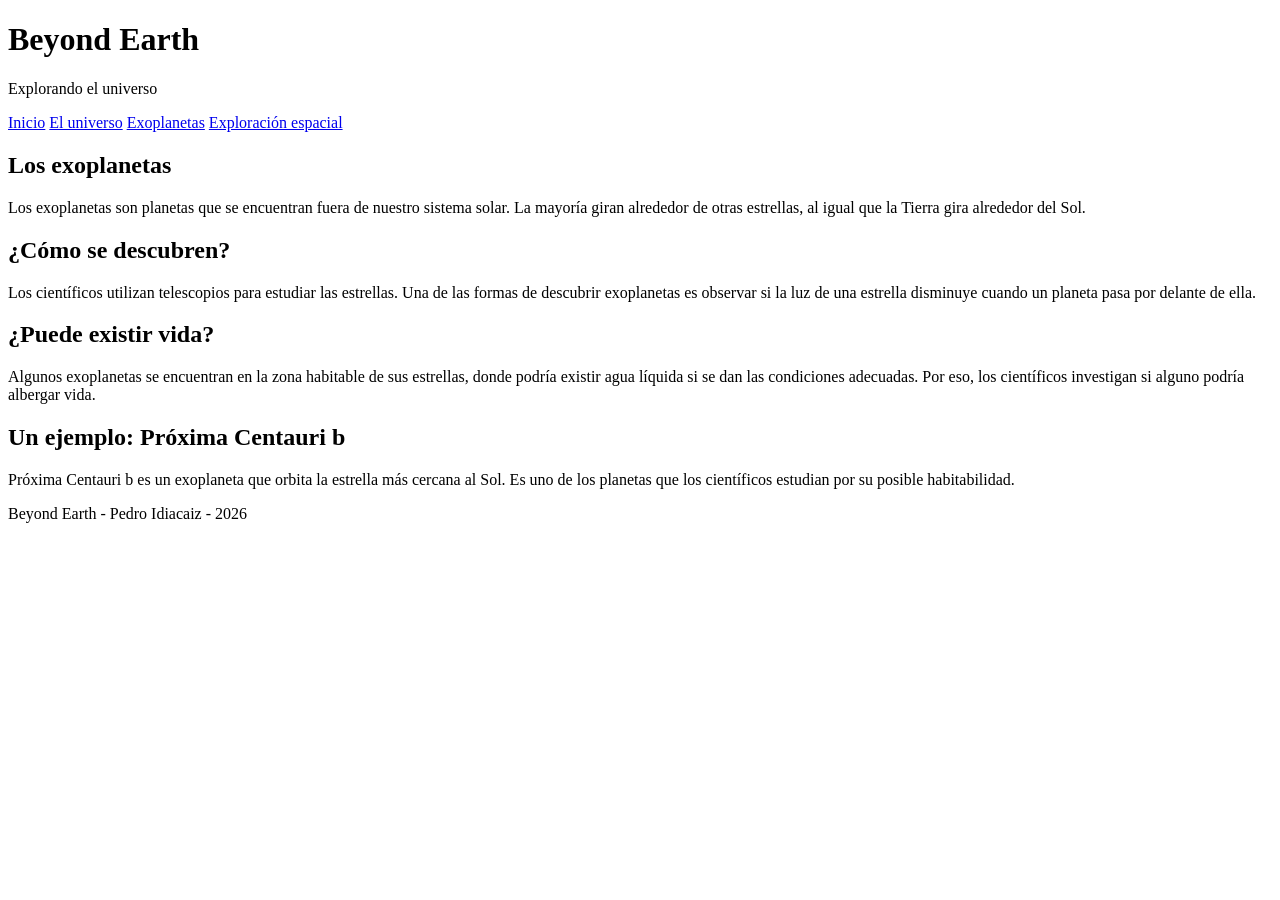
==== exoplanetas.html @ 9424ab06 "cree la pagina de exoplanetas" ====
<!DOCTYPE html>
<html lang="es">

<head>
    <meta charset="UTF-8">
    <title>Beyond Earth - Exoplanetas</title>
    <link rel="stylesheet" href="estilos.css">
</head>

<body>

    <header>
        <h1>Beyond Earth</h1>
        <p>Explorando el universo</p>
    </header>

    <nav>
        <a href="index.html">Inicio</a>
        <a href="universo.html">El universo</a>
        <a href="exoplanetas.html">Exoplanetas</a>
        <a href="exploracion.html">Exploración espacial</a>
    </nav>

    <main>
        <h2>Los exoplanetas</h2>

        <p>Los exoplanetas son planetas que se encuentran fuera de nuestro sistema solar. La mayoría giran alrededor de otras estrellas, al igual que la Tierra gira alrededor del Sol.</p>

        <section>
            <h2>¿Cómo se descubren?</h2>
            <p>Los científicos utilizan telescopios para estudiar las estrellas. Una de las formas de descubrir exoplanetas es observar si la luz de una estrella disminuye cuando un planeta pasa por delante de ella.</p>
        </section>

        <section>
            <h2>¿Puede existir vida?</h2>
            <p>Algunos exoplanetas se encuentran en la zona habitable de sus estrellas, donde podría existir agua líquida si se dan las condiciones adecuadas. Por eso, los científicos investigan si alguno podría albergar vida.</p>
        </section>

        <section>
            <h2>Un ejemplo: Próxima Centauri b</h2>
            <p>Próxima Centauri b es un exoplaneta que orbita la estrella más cercana al Sol. Es uno de los planetas que los científicos estudian por su posible habitabilidad.</p>
        </section>
    </main>

    <footer>
        <p>Beyond Earth - Pedro Idiacaiz - 2026</p>
    </footer>

</body>

</html>
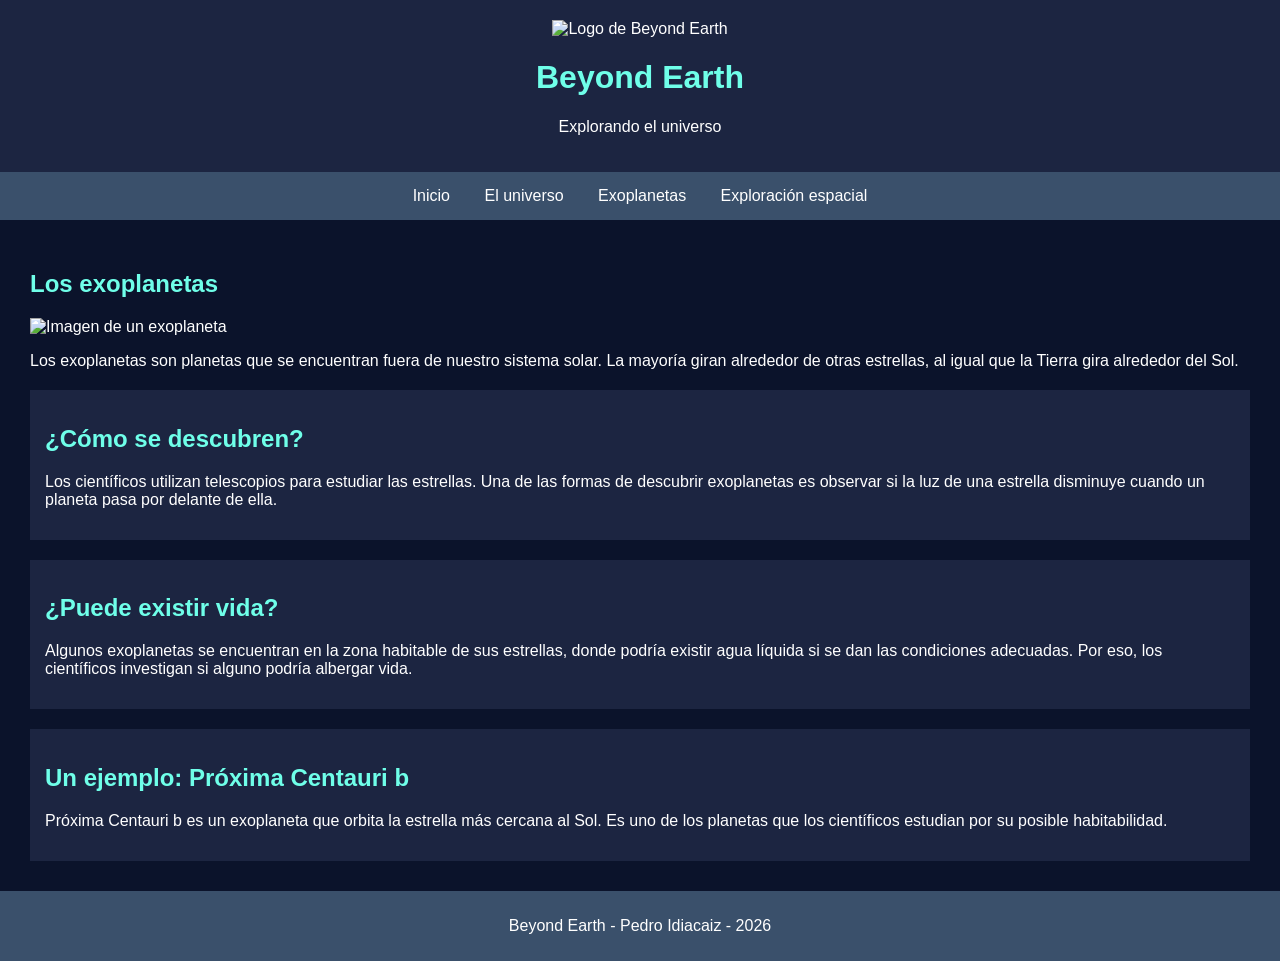
==== commit 7f48270a: "agregue las imagenes}" ====
--- a/exoplanetas.html
+++ b/exoplanetas.html
@@ -11,11 +11,12 @@
 <body>
 
     <header>
-        <h1>Beyond Earth</h1>
-        <p>Explorando el universo</p>
-    </header>
-
-    <nav>
+    <img src="logo.jpg" alt="Logo de Beyond Earth" width="80">
+    <h1>Beyond Earth</h1>
+    <p>Explorando el universo</p>
+</header>
+  
+<nav>
         <a href="index.html">Inicio</a>
         <a href="universo.html">El universo</a>
         <a href="exoplanetas.html">Exoplanetas</a>
@@ -24,6 +25,8 @@
 
     <main>
         <h2>Los exoplanetas</h2>
+
+<img src="exoplaneta.jpg" alt="Imagen de un exoplaneta" width="400">
 
         <p>Los exoplanetas son planetas que se encuentran fuera de nuestro sistema solar. La mayoría giran alrededor de otras estrellas, al igual que la Tierra gira alrededor del Sol.</p>
 
--- a/estilos.css
+++ b/estilos.css
@@ -0,0 +1,50 @@
+
+body {
+    background-color: #0B132B;
+    color: white;
+    font-family: Arial, sans-serif;
+    margin: 0;
+}
+
+header {
+    background-color: #1C2541;
+    text-align: center;
+    padding: 20px;
+}
+
+h1 {
+    color: #6FFFE9;
+}
+
+nav {
+    background-color: #3A506B;
+    text-align: center;
+    padding: 15px;
+}
+
+nav a {
+    color: white;
+    text-decoration: none;
+    margin: 15px;
+}
+
+main {
+    padding: 30px;
+}
+
+h2 {
+    color: #6FFFE9;
+}
+
+section {
+    background-color: #1C2541;
+    padding: 15px;
+    margin-top: 20px;
+}
+
+footer {
+    background-color: #3A506B;
+    color: white;
+    text-align: center;
+    padding: 10px;
+} 
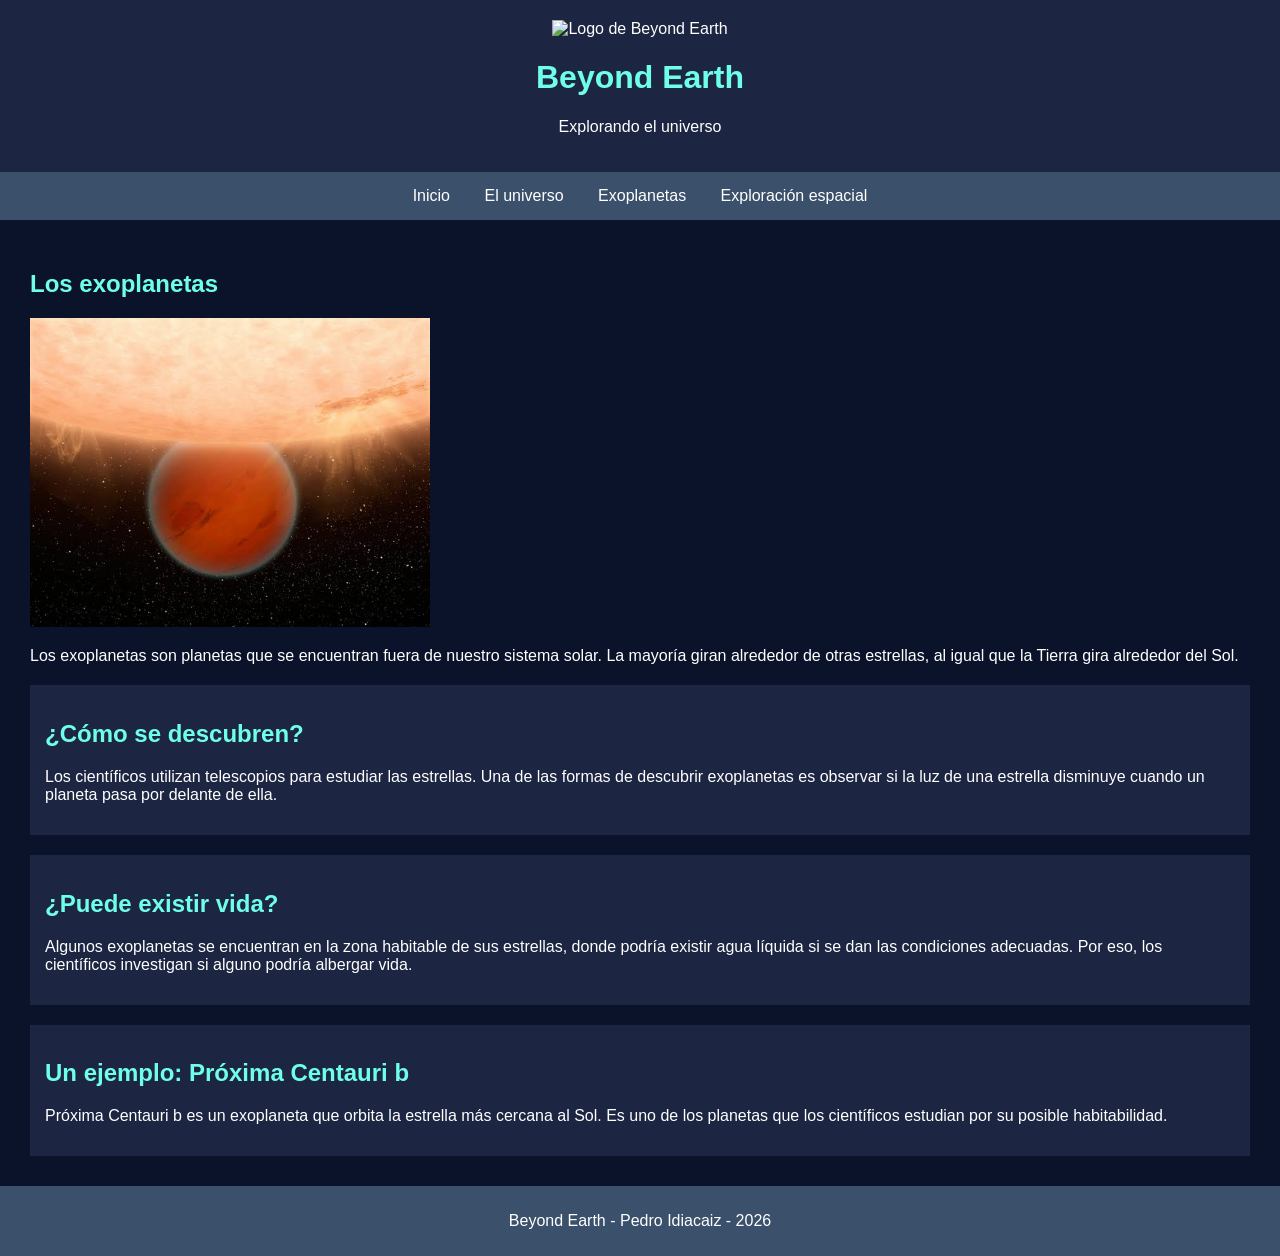
==== commit 7ae3f478: "corregi imagenes" ====
--- a/exoplanetas.html
+++ b/exoplanetas.html
@@ -26,7 +26,7 @@
     <main>
         <h2>Los exoplanetas</h2>
 
-<img src="exoplaneta.jpg" alt="Imagen de un exoplaneta" width="400">
+<img src="exoplaneta.jpe" alt="Imagen de un exoplaneta" width="400">
 
         <p>Los exoplanetas son planetas que se encuentran fuera de nuestro sistema solar. La mayoría giran alrededor de otras estrellas, al igual que la Tierra gira alrededor del Sol.</p>
 
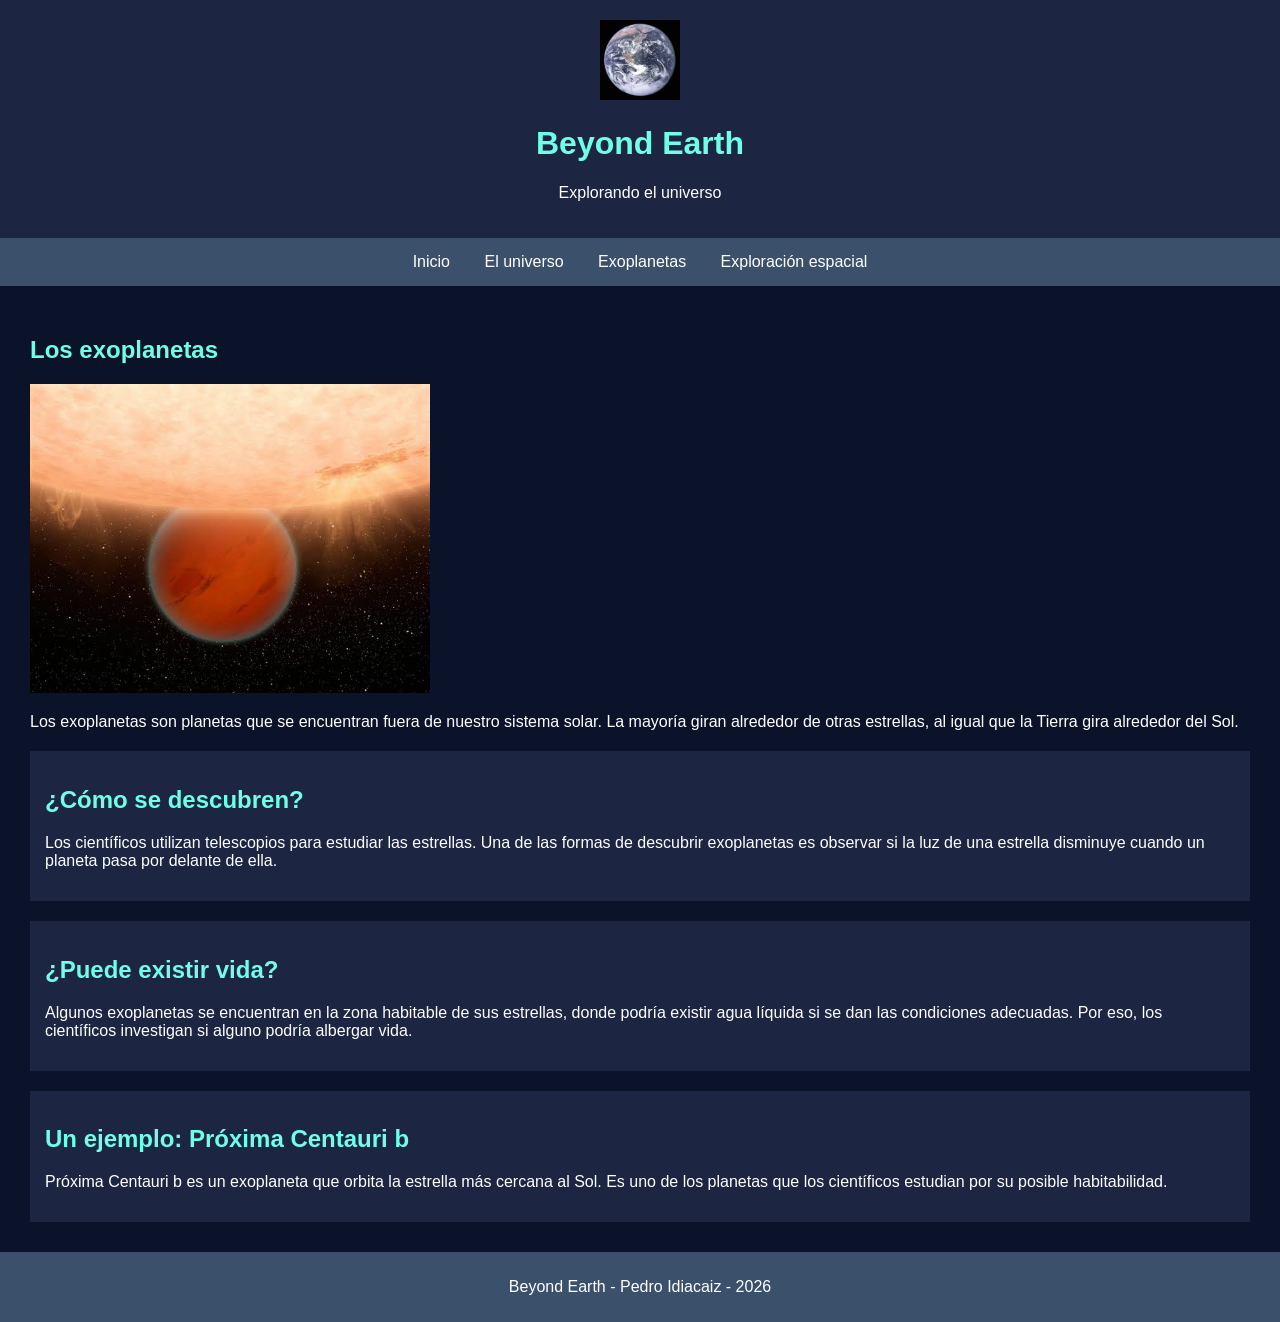
==== commit 6abd72c1: "." ====
--- a/exoplanetas.html
+++ b/exoplanetas.html
@@ -11,7 +11,7 @@
 <body>
 
     <header>
-    <img src="logo.jpg" alt="Logo de Beyond Earth" width="80">
+    <img src="logo.jpe" alt="Logo de Beyond Earth" width="80">
     <h1>Beyond Earth</h1>
     <p>Explorando el universo</p>
 </header>
